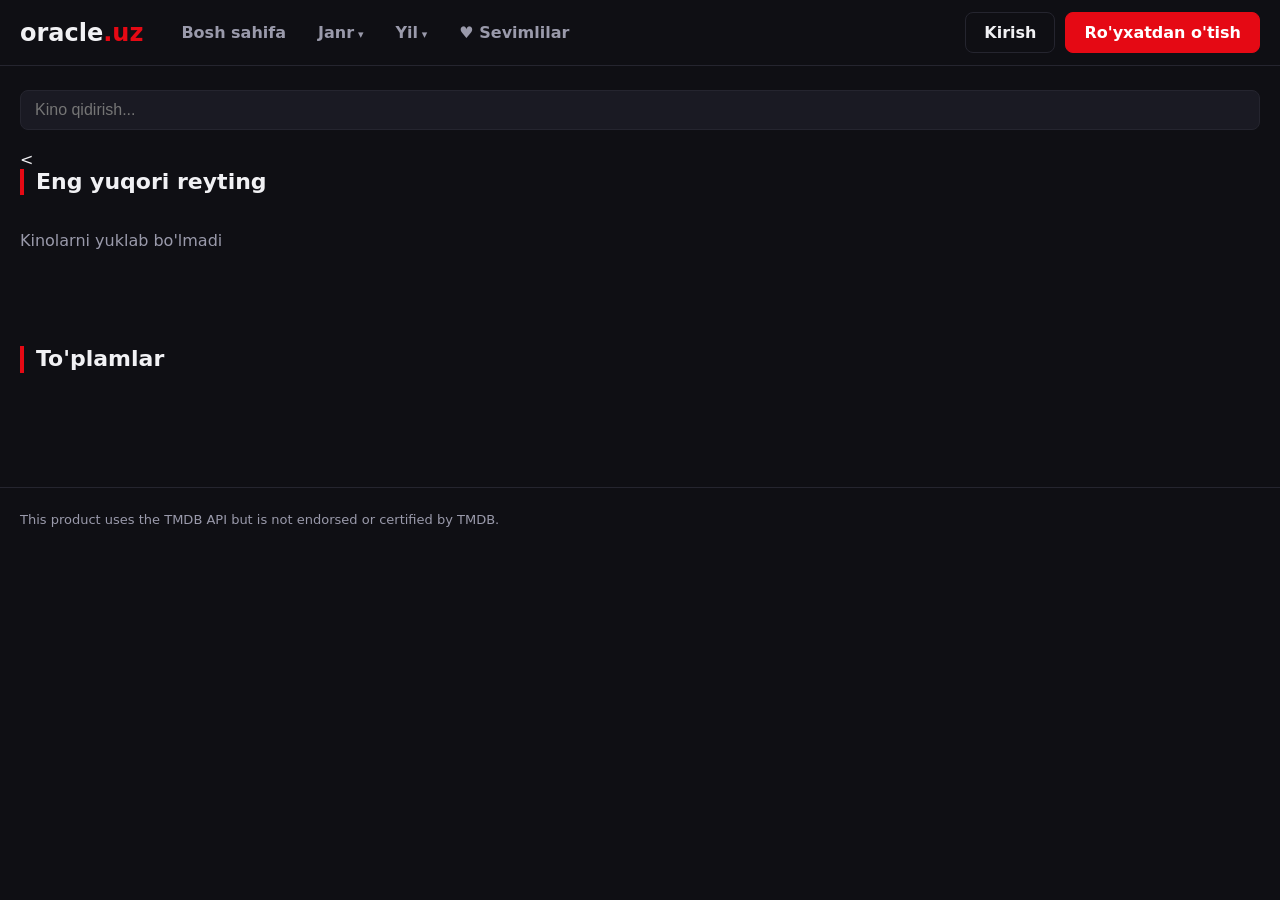
==== index.html @ d63a93d4 "Initial commit" ====
<!DOCTYPE html>
<html lang="uz">
<head>
  <meta charset="UTF-8">
  <meta name="viewport" content="width=device-width, initial-scale=1.0">
  <title>oracle.uz</title>
  <link rel="stylesheet" href="https://unpkg.com/aos@2.3.1/dist/aos.css">
  <link rel="stylesheet" href="css/style.css">
</head>
<body>
  <div id="site-header"></div>

  <main>
    <div class="toolbar">
      <input type="search" id="search" placeholder="Kino qidirish..." autocomplete="off">
    </div>

    <div id="home-sections">
      <section class="hero" id="hero">
        <div id="hero-slides"></div>
        <div class="hero-dots" id="hero-dots"></div>
      </section>

      <div id="rows"></div>
    </div>

    <<h2 id="grid-title">Eng yuqori reyting</h2>
    <div id="movie-grid"></div>
    <nav class="pagination" id="pagination" aria-label="Sahifalar"></nav>

    <section class="collections-section" id="home-bottom" data-aos="fade-up">
      <h2>To'plamlar</h2>
      <div class="collections" id="collections"></div>
    </section>
  </main>

  <footer class="footer">
    This product uses the TMDB API but is not endorsed or certified by TMDB.
  </footer>

  <script src="https://unpkg.com/aos@2.3.1/dist/aos.js"></script>
  <script src="js/aos-init.js"></script>
  <script src="js/api.js"></script>
  <script src="js/favorites.js"></script>
  <script src="js/card.js"></script>
  <script src="js/header.js"></script>
  <script src="js/app.js"></script>
  <script src="js/hero.js"></script>
  <script src="js/rows.js"></script>
  <script src="js/collections.js"></script>
</body>
</html>
---- css/style.css ----
/* 1. RANGLAR VA SOZLAMALAR (hammasi shu yerda) */
:root {
  --bg: #0f0f14;        /* asosiy fon */
  --card: #1a1a23;      /* kartochka foni */
  --text: #f1f1f4;      /* asosiy matn */
  --muted: #9a9aab;     /* xira matn */
  --accent: #e50914;    /* urg'u rangi (qizil) */
}

/* 2. HAMMA ELEMENTGA UMUMIY QOIDA */
* {
  box-sizing: border-box;
  margin: 0;
  padding: 0;
}

body {
  background: var(--bg);
  color: var(--text);
  font-family: system-ui, Arial, sans-serif;
}

/* 3. SARLAVHA (header) */
.header {
  padding: 16px 20px;
  border-bottom: 1px solid #25252f;
}

.logo {
  font-size: 24px;
}

.logo span {
  color: var(--accent);
}

/* 4. ASOSIY QISM */
main {
  padding: 20px;
}

main h2 {
  margin-bottom: 16px;
}

/* 5. KINO TO'RI */
#movie-grid {
  display: grid;
  grid-template-columns: repeat(auto-fill, minmax(160px, 1fr));
  gap: 16px;
}

/* 6. KARTOCHKA */
.card {
  background: var(--card);
  border-radius: 10px;
  overflow: hidden;
  padding-bottom: 12px;
  transition: transform 0.2s;
}

.card:hover {
  transform: scale(1.04);
}

.card h3,
.card p,
.card span {
  display: block;
  padding: 0 12px;
}

.card h3 {
  margin-top: 10px;
  font-size: 16px;
}

.card p {
  color: var(--muted);
  font-size: 14px;
  margin: 4px 0;
}

/* 7. POSTER O'RNI (rasm hali yo'q, shuning uchun rangli blok) */
.poster {
  aspect-ratio: 2 / 3;
  background: linear-gradient(160deg, #2a2a3a, #14141c);
}

.card img {
  display: block;
  width: 100%;
  aspect-ratio: 2 / 3;
  object-fit: cover;
}

/* Havola kartochka bo'lib ishlashi uchun */
.card {
  display: block;
  color: inherit;
  text-decoration: none;
}

.logo a {
  color: inherit;
  text-decoration: none;
}

/* KINO SAHIFASI */
.movie {
  display: grid;
  grid-template-columns: 1fr;
  gap: 24px;
}

.movie img,
.movie .poster {
  width: 100%;
  border-radius: 10px;
}

.movie-info h2 {
  font-size: 28px;
  margin-bottom: 8px;
}

.meta {
  color: var(--muted);
  margin-bottom: 16px;
}

.overview {
  line-height: 1.6;
  margin-bottom: 24px;
}

.movie-info h3 {
  margin-bottom: 10px;
}

.trailer {
  aspect-ratio: 16 / 9;
}

.trailer iframe {
  width: 100%;
  height: 100%;
  border: 0;
  border-radius: 10px;
}

/* Keng ekranda poster chapda, matn o'ngda */
@media (min-width: 700px) {
  .movie {
    grid-template-columns: 300px 1fr;
  }
}

.toolbar {
  display: flex;
  flex-wrap: wrap;
  gap: 12px;
  margin-bottom: 20px;
}

.toolbar input,
.toolbar select {
  background: var(--card);
  color: var(--text);
  border: 1px solid #25252f;
  border-radius: 8px;
  padding: 10px 14px;
  font-size: 16px;
}

.toolbar input {
  flex: 1;
  min-width: 200px;
}

.toolbar input:focus,
.toolbar select:focus {
  outline: none;
  border-color: var(--accent);
}

/* Xabarlar to'rning to'liq kengligini egallasin */
.status {
  grid-column: 1 / -1;
  color: var(--muted);
  padding: 20px 0;
}

/* "Ko'proq yuklash" tugmasi */
.load-more {
  display: block;
  margin: 28px auto 0;
  background: var(--accent);
  color: #fff;
  border: 0;
  border-radius: 8px;
  padding: 12px 28px;
  font-size: 16px;
  cursor: pointer;
}

.load-more:disabled {
  opacity: 0.6;
  cursor: default;
}

/* MUHIM: busiz hidden ishlamaydi (pastda tushuntiraman) */
.load-more[hidden] {
  display: none;
}

/* SKELETON: yuklanish paytidagi bo'sh kartochkalar */
.skeleton:hover {
  transform: none;
}

.skeleton .poster,
.skeleton .line {
  animation: pulse 1.2s ease-in-out infinite;
}

.skeleton .line {
  height: 12px;
  margin: 12px 12px 0;
  background: #2a2a3a;
  border-radius: 6px;
}

.skeleton .line.short {
  width: 50%;
}

@keyframes pulse {
  0%, 100% { opacity: 1; }
  50% { opacity: 0.4; }
}

/* HEADER: logo chapda, menyu o'ngda */
.header {
  display: flex;
  align-items: center;
  justify-content: space-between;
}

.header nav a {
  color: var(--muted);
  text-decoration: none;
}

.header nav a:hover {
  color: var(--text);
}

/* KARTOCHKA ichidagi havola va yurakcha */
.card {
  position: relative;
}

.card-link {
  display: block;
  color: inherit;
  text-decoration: none;
}

.fav-btn {
  position: absolute;
  top: 8px;
  right: 8px;
  width: 36px;
  height: 36px;
  border: 0;
  border-radius: 50%;
  background: rgba(0, 0, 0, 0.6);
  color: #fff;
  font-size: 20px;
  line-height: 1;
  cursor: pointer;
}

.fav-btn.active {
  color: var(--accent);
}

/* Kino sahifasidagi tugma */
.movie-fav {
  background: var(--card);
  color: var(--text);
  border: 1px solid #25252f;
  border-radius: 8px;
  padding: 10px 16px;
  font-size: 16px;
  cursor: pointer;
  margin-bottom: 16px;
}

.movie-fav:hover {
  border-color: var(--accent);
}

/* HEADER: tepada qotib turadi */
.header {
  position: sticky;
  top: 0;
  z-index: 10;
  background: var(--bg);
}

/* FOOTER */
.footer {
  margin-top: 40px;
  padding: 24px 20px;
  border-top: 1px solid #25252f;
  color: var(--muted);
  font-size: 13px;
}

/* KINO SAHIFASI: orqa fon rasmi */
.backdrop {
  aspect-ratio: 16 / 7;
  margin-bottom: 24px;
  border-radius: 12px;
  background-size: cover;
  background-position: center;
  /* pastki qismi qorong'ilashib fonga qo'shilib ketadi */
  -webkit-mask-image: linear-gradient(to bottom, #000 40%, transparent);
  mask-image: linear-gradient(to bottom, #000 40%, transparent);
}

/* O'XSHASH KINOLAR: gorizontal qator */
.similar {
  margin-top: 40px;
}

.similar h3 {
  margin-bottom: 12px;
}

.row {
  display: flex;
  gap: 16px;
  overflow-x: auto;
  padding-bottom: 12px;
}

.row .card {
  flex: 0 0 150px;
}

/* AOS yon tomonga siljiganda sahifada gorizontal chiziq paydo bo'lmasligi uchun */
main {
  overflow-x: clip;
}

/* Sarlavha 2 qatordan oshmasin, kartochkalar bir xil balandlikda bo'lsin */
.card h3 {
  display: -webkit-box;
  -webkit-line-clamp: 2;
  -webkit-box-orient: vertical;
  overflow: hidden;
  min-height: 3em;
}

/* HERO BANNER */
.hero {
  position: relative;
  height: 420px;
  margin-bottom: 28px;
  border-radius: var(--radius);
  overflow: hidden;
  background: var(--surface);
}

.hero-slide {
  position: absolute;
  inset: 0;
  display: flex;
  align-items: flex-end;
  background-size: cover;
  background-position: center top;
  opacity: 0;
  pointer-events: none;
  transition: opacity 0.8s ease;
}

.hero-slide.active {
  opacity: 1;
  pointer-events: auto;
}

/* rasm ustidagi qorong'i parda: matn o'qilishi uchun */
.hero-slide::before {
  content: "";
  position: absolute;
  inset: 0;
  background:
    linear-gradient(to top, rgba(11, 11, 16, 0.95) 5%, rgba(11, 11, 16, 0.4) 50%, rgba(11, 11, 16, 0.1)),
    linear-gradient(to right, rgba(11, 11, 16, 0.7), transparent 60%);
}

.hero-content {
  position: relative;
  max-width: 560px;
  padding: 24px;
}

.hero-slide.active .hero-content {
  animation: heroIn 0.8s ease both;
}

@keyframes heroIn {
  from { opacity: 0; transform: translateY(16px); }
  to   { opacity: 1; transform: none; }
}

.hero-meta {
  color: var(--muted);
  font-weight: 500;
  margin-bottom: 8px;
}

.hero-content h2 {
  font-size: 28px;
  line-height: 1.15;
  margin-bottom: 12px;
}

.hero-overview {
  display: -webkit-box;
  -webkit-line-clamp: 3;
  -webkit-box-orient: vertical;
  overflow: hidden;
  color: #d0d0da;
  font-size: 15px;
  margin-bottom: 18px;
}

/* UMUMIY TUGMA */
.btn {
  display: inline-block;
  background: var(--accent);
  color: #fff;
  text-decoration: none;
  font-weight: 700;
  padding: 12px 24px;
  border-radius: 8px;
  transition: background 0.2s;
}

.btn:hover {
  background: var(--accent-hover);
}

/* NUQTALAR */
.hero-dots {
  position: absolute;
  right: 20px;
  bottom: 20px;
  display: flex;
  gap: 8px;
}

.hero-dot {
  width: 10px;
  height: 10px;
  padding: 0;
  border: 0;
  border-radius: 5px;
  background: rgba(255, 255, 255, 0.35);
  cursor: pointer;
  transition: width 0.3s, background 0.3s;
}

.hero-dot.active {
  width: 28px;
  background: var(--accent);
}

/* Keng ekran */
@media (min-width: 700px) {
  .hero {
    height: 520px;
  }

  .hero-content {
    padding: 48px;
  }

  .hero-content h2 {
    font-size: 44px;
  }

  .hero-overview {
    font-size: 16px;
  }
}

/* ===== 10-QADAM: yangi qoidalar eskilarini bosadi ===== */

:root {
  --surface: #14141c;
  --border: #25252f;
  --radius: 12px;
  --accent-hover: #ff2530;
  --container: 1280px;
}

/* hidden atributi har doim ishlasin (display qoidalari uni bosib ketmasin) */
[hidden] {
  display: none !important;
}

/* HEADER va ASOSIY QISM: kontent markazda, 1280px dan kengaymaydi */
.header {
  display: block;
  padding: 0;
}

.header-inner {
  max-width: var(--container);
  margin: 0 auto;
  padding: 14px 20px;
  display: flex;
  align-items: center;
  justify-content: space-between;
}

main {
  max-width: var(--container);
  margin: 0 auto;
  padding: 24px 20px;
}

.footer {
  max-width: var(--container);
  margin-left: auto;
  margin-right: auto;
}

/* KATTAROQ KARTOCHKALAR */
#movie-grid {
  grid-template-columns: repeat(auto-fill, minmax(150px, 1fr));
  gap: 20px;
}

@media (min-width: 700px) {
  #movie-grid {
    grid-template-columns: repeat(auto-fill, minmax(190px, 1fr));
  }
}

@media (min-width: 1000px) {
  #movie-grid {
    grid-template-columns: repeat(auto-fill, minmax(220px, 1fr));
  }
}

/* HOVER: AOS ga bog'liq emas, har doim ishlaydi */
.card {
  transition: transform 0.25s ease, box-shadow 0.25s ease;
}

.card:hover {
  transform: translateY(-6px);
  box-shadow: 0 14px 30px rgba(0, 0, 0, 0.55);
}

.card img {
  transition: transform 0.4s ease;
}

.card:hover img {
  transform: scale(1.06);
}

.skeleton:hover {
  transform: none;
  box-shadow: none;
}

/* SARLAVHALAR: chap tomonda rangli chiziq */
#grid-title,
.row-head h2 {
  padding-left: 12px;
  border-left: 4px solid var(--accent);
  font-size: 22px;
  line-height: 1.2;
}

/* GORIZONTAL QATORLAR */
.row-section {
  margin-bottom: 36px;
}

.row-head {
  display: flex;
  align-items: center;
  justify-content: space-between;
  margin-bottom: 14px;
}

.row-head h2 {
  margin: 0;
}

.row-arrows {
  display: flex;
  gap: 8px;
}

.arrow {
  width: 40px;
  height: 40px;
  border: 1px solid var(--border);
  border-radius: 10px;
  background: var(--card);
  color: var(--text);
  font-size: 22px;
  line-height: 1;
  cursor: pointer;
  transition: background 0.2s, border-color 0.2s;
}

.arrow:hover {
  background: var(--accent);
  border-color: var(--accent);
}

.row {
  scroll-snap-type: x proximity;
}

.row .card {
  flex: 0 0 170px;
  scroll-snap-align: start;
}

@media (min-width: 1000px) {
  .row .card {
    flex: 0 0 220px;
  }
}

/* Qatorlar ssahifasida scrollbar yashirinadi (strelkalar bor) */
.row-section .row {
  scrollbar-width: none;
}

.row-section .row::-webkit-scrollbar {
  display: none;
}

/* ===== 11-QADAM: yangi header va menyu ===== */

:root {
  --surface: #14141c;
  --border: #25252f;
  --radius: 12px;
  --accent-hover: #ff2530;
  --container: 1280px;
}

[hidden] {
  display: none !important;
}

/* Header o'rovchisi qotib turadi.
   MUHIM: sticky faqat ota-elementi ichida ishlaydi, shuning uchun
   sticky ni <header> ga emas, uni o'rab turgan #site-header ga beramiz */
#site-header {
  position: sticky;
  top: 0;
  z-index: 50;
}

.header {
  position: relative;
  top: auto;
  z-index: auto;
  display: block;
  padding: 0;
}

.header-inner {
  max-width: var(--container);
  margin: 0 auto;
  padding: 12px 20px;
  display: flex;
  align-items: center;
  gap: 24px;
}

.logo {
  font-size: 24px;
  font-weight: 800;
  white-space: nowrap;
}

/* MENYU */
.menu {
  flex: 1;
  display: flex;
  align-items: center;
  justify-content: space-between;
  gap: 16px;
}

.nav {
  display: flex;
  align-items: center;
  gap: 4px;
}

.header .nav-link {
  display: block;
  padding: 10px 14px;
  border-radius: 8px;
  color: var(--muted);
  text-decoration: none;
  font-weight: 600;
  cursor: pointer;
  list-style: none;
  transition: color 0.2s, background 0.2s;
}

.header .nav-link:hover,
.header .dd[open] > summary {
  color: var(--text);
  background: var(--card);
}

.header summary::-webkit-details-marker {
  display: none;
}

.header summary.nav-link::after {
  content: " ▾";
  font-size: 11px;
}

/* JANR va YIL ochiladigan ro'yxati */
.dd {
  position: relative;
}

.dd-panel {
  position: absolute;
  top: calc(100% + 8px);
  left: 0;
  z-index: 60;
  width: 340px;
  max-height: 60vh;
  overflow-y: auto;
  padding: 10px;
  display: grid;
  grid-template-columns: 1fr 1fr;
  gap: 2px;
  background: var(--surface);
  border: 1px solid var(--border);
  border-radius: var(--radius);
  box-shadow: 0 20px 40px rgba(0, 0, 0, 0.5);
}

.dd-panel.years {
  width: 300px;
  grid-template-columns: repeat(4, 1fr);
}

.header .dd-panel a {
  padding: 8px 10px;
  border-radius: 6px;
  color: var(--text);
  font-size: 14px;
  font-weight: 500;
  text-decoration: none;
}

.header .dd-panel a:hover {
  background: var(--accent);
  color: #fff;
}

/* KIRISH va RO'YXATDAN O'TISH */
.auth {
  display: flex;
  gap: 10px;
}

.btn-ghost,
.btn-solid {
  font: inherit;
  font-weight: 600;
  padding: 10px 18px;
  border-radius: 8px;
  cursor: pointer;
  transition: background 0.2s, border-color 0.2s;
}

.btn-ghost {
  background: transparent;
  color: var(--text);
  border: 1px solid var(--border);
}

.btn-ghost:hover {
  border-color: var(--accent);
}

.btn-solid {
  background: var(--accent);
  color: #fff;
  border: 1px solid var(--accent);
}

.btn-solid:hover {
  background: var(--accent-hover);
  border-color: var(--accent-hover);
}

/* TELEFON TUGMASI (☰) */
.burger {
  display: none;
  margin-left: auto;
  width: 42px;
  height: 42px;
  background: var(--card);
  color: var(--text);
  border: 1px solid var(--border);
  border-radius: 8px;
  font-size: 20px;
  cursor: pointer;
}

/* TELEFON VA PLANSHET: menyu ☰ orqasiga yashirinadi */
@media (max-width: 899px) {
  .burger {
    display: block;
  }

  .menu {
    display: none;
    position: absolute;
    top: 100%;
    left: 0;
    right: 0;
    flex-direction: column;
    align-items: stretch;
    gap: 16px;
    padding: 12px 20px 20px;
    max-height: calc(100vh - 70px);
    overflow-y: auto;
    background: var(--bg);
    border-bottom: 1px solid var(--border);
  }

  .menu.open {
    display: flex;
  }

  .nav {
    flex-direction: column;
    align-items: stretch;
  }

  .dd-panel,
  .dd-panel.years {
    position: static;
    width: auto;
    max-height: none;
    margin: 4px 0 8px;
    box-shadow: none;
  }

  .auth .btn-ghost,
  .auth .btn-solid {
    flex: 1;
  }
}

/* ===== 12-QADAM: To'plamlar ===== */

.collections-section {
  margin-bottom: 36px;
}

.collections-section h2 {
  margin-bottom: 14px;
  padding-left: 12px;
  border-left: 4px solid var(--accent);
  font-size: 22px;
  line-height: 1.2;
}

.collections {
  display: grid;
  grid-template-columns: 1fr;
  gap: 20px;
}

@media (min-width: 800px) {
  .collections {
    grid-template-columns: 1fr 1fr;
  }
}

.collection {
  display: flex;
  flex-direction: column;
  background: var(--surface);
  border: 1px solid var(--border);
  border-radius: 16px;
  overflow: hidden;
  color: inherit;
  text-decoration: none;
  transition: transform 0.25s, border-color 0.25s, box-shadow 0.25s;
}

.collection:hover {
  transform: translateY(-4px);
  border-color: var(--accent);
  box-shadow: 0 14px 30px rgba(0, 0, 0, 0.5);
}

/* Ma'lumot kelguncha: miltillovchi bo'sh blok */
.collection:empty {
  min-height: 300px;
  animation: pulse 1.2s ease-in-out infinite;
}

/* KOLLAJ: qiya kesilgan, bir-birining ustiga chiqib turgan posterlar */
.collage {
  display: flex;
  height: 200px;
  background: #0b0b10;
  overflow: hidden;
}

.collage img {
  flex: none;
  width: 23%;
  height: 100%;
  margin-left: -4%;
  object-fit: cover;
  clip-path: polygon(10% 0, 100% 0, 90% 100%, 0 100%);
  transition: transform 0.4s ease;
}

.collage img:first-child {
  margin-left: 0;
}

.collection:hover .collage img {
  transform: scale(1.05);
}

.collection-body {
  padding: 18px 20px 20px;
}

.collection-body h3 {
  font-size: 20px;
  margin-bottom: 6px;
}

.collection-body p {
  color: var(--muted);
  font-size: 14px;
  margin-bottom: 14px;
}

.collection-count {
  color: var(--accent);
  font-weight: 700;
  font-size: 14px;
}

/* Telefonda strelka kerak emas: barmoq bilan suriladi */
@media (max-width: 699px) {
  .row-arrows {
    display: none;
  }
}

/* ===== 13-QADAM: sahifalash ===== */

/* Sticky header sarlavhani yopib qo'ymasligi uchun: sahifaga o'tganda
   sarlavha headerdan 90px pastda to'xtaydi */
#grid-title {
  scroll-margin-top: 90px;
}

.pagination {
  display: flex;
  flex-wrap: wrap;
  justify-content: center;
  align-items: center;
  gap: 8px;
  margin: 32px 0 44px;
}

.page-btn {
  min-width: 44px;
  height: 44px;
  padding: 0 12px;
  border: 1px solid var(--border);
  border-radius: 10px;
  background: var(--card);
  color: var(--text);
  font: inherit;
  font-weight: 700;
  cursor: pointer;
  transition: background 0.2s, border-color 0.2s;
}

.page-btn:hover:not(:disabled):not(.active) {
  border-color: var(--accent);
}

.page-btn.active {
  background: var(--accent);
  border-color: var(--accent);
  color: #fff;
  cursor: default;
}

.page-btn:disabled {
  opacity: 0.35;
  cursor: default;
}

.page-dots {
  color: var(--muted);
  padding: 0 4px;
}

@media (max-width: 520px) {
  .pagination {
    gap: 6px;
  }

  .page-btn {
    min-width: 38px;
    height: 38px;
    padding: 0 8px;
  }
}
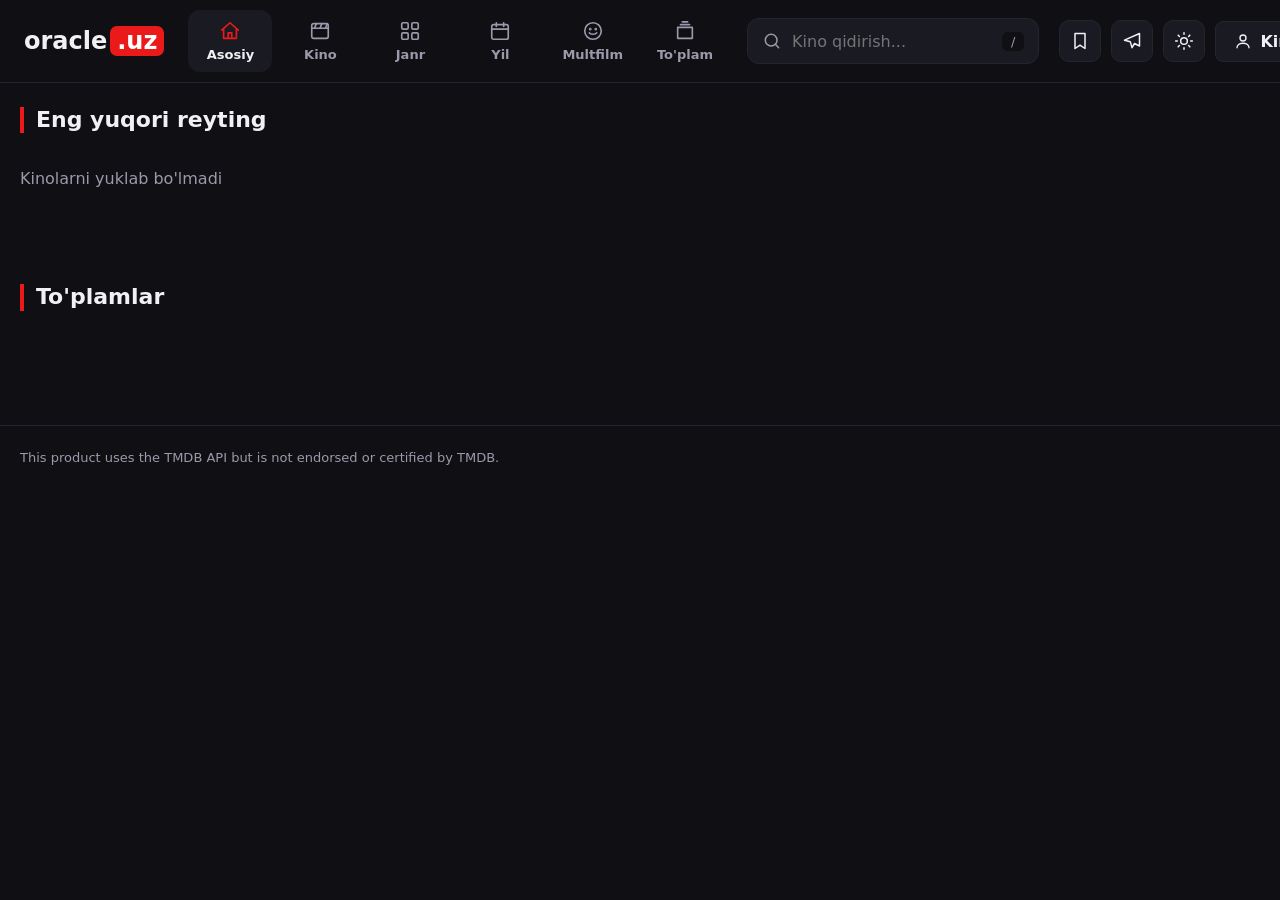
==== commit 65ebd26c: "yangilangan header qismi ikonkalar menu" ====
--- a/index.html
+++ b/index.html
@@ -24,7 +24,7 @@
       <div id="rows"></div>
     </div>
 
-    <<h2 id="grid-title">Eng yuqori reyting</h2>
+    <h2 id="grid-title">Eng yuqori reyting</h2>
     <div id="movie-grid"></div>
     <nav class="pagination" id="pagination" aria-label="Sahifalar"></nav>
 
--- a/css/style.css
+++ b/css/style.css
@@ -1047,4 +1047,200 @@
     height: 38px;
     padding: 0 8px;
   }
+}
+
+/* ===== FREEKINO USLUBI: ikonkali menyu ===== */
+
+/* Logotip: ".uz" ko'k yorliq ko'rinishida */
+.logo span {
+  background: var(--accent);
+  color: #fff;
+  padding: 1px 7px;
+  margin-left: 3px;
+  border-radius: 7px;
+}
+
+/* Menyu elementi: ikonka tepada, nomi pastida */
+.nav {
+  gap: 6px;
+}
+
+.header .nav-link {
+  display: flex;
+  flex-direction: column;
+  align-items: center;
+  gap: 5px;
+  min-width: 84px;
+  padding: 10px 14px;
+  font-size: 13px;
+  border-radius: 12px;
+}
+
+.header .nav-link svg {
+  width: 22px;
+  height: 22px;
+}
+
+/* Eski ▾ belgisi endi kerak emas */
+.header summary.nav-link::after {
+  content: none;
+}
+
+/* Faol bo'lim ajralib turadi */
+.header .nav-link.active {
+  color: var(--text);
+  background: var(--card);
+}
+
+.header .nav-link.active svg {
+  color: var(--accent);
+}
+
+/* O'ng tomon: qidiruv ikonkasi, Kirish */
+.auth {
+  align-items: center;
+}
+
+.icon-btn {
+  display: grid;
+  place-items: center;
+  width: 42px;
+  height: 42px;
+  background: var(--card);
+  color: var(--text);
+  border: 1px solid var(--border);
+  border-radius: 10px;
+  cursor: pointer;
+  transition: border-color 0.2s, color 0.2s;
+}
+
+.icon-btn svg {
+  width: 20px;
+  height: 20px;
+}
+
+.icon-btn:hover {
+  border-color: var(--accent);
+  color: var(--accent);
+}
+
+.btn-icon {
+  display: inline-flex;
+  align-items: center;
+  gap: 8px;
+  background: var(--card);
+}
+
+.btn-icon svg {
+  width: 18px;
+  height: 18px;
+}
+
+/* Telefonda menyu ro'yxat ko'rinishida (ikonka chapda) */
+@media (max-width: 899px) {
+  .header .nav-link {
+    flex-direction: row;
+    justify-content: flex-start;
+    gap: 12px;
+    min-width: 0;
+    font-size: 15px;
+  }
+
+  .auth {
+    flex-wrap: wrap;
+  }
+
+  .auth .btn-ghost,
+  .auth .btn-solid {
+    flex: 1;
+  }
+}
+:root {
+  --container: 1760px;
+  }
+
+  /* ===== HEADER TUZATISH ===== */
+:root {
+  --accent: #ea1a1a;
+  --accent-hover: #ea1a1a;
+  --container: 100%;
+}
+
+.header .header-inner {
+  max-width: none;
+  padding: 10px 24px;
+  gap: 24px;
+}
+
+.header .menu {
+  flex: 1;
+  display: flex;
+  align-items: center;
+  gap: 20px;
+}
+
+.header .hdr-search {
+  flex: 1;
+  max-width: 560px;
+  display: flex;
+  flex-direction: row;
+  align-items: center;
+  gap: 10px;
+  height: 46px;
+  padding: 0 14px;
+  background: var(--card);
+  border: 1px solid var(--border);
+  border-radius: 12px;
+  color: var(--muted);
+  cursor: text;
+}
+
+.header .hdr-search:focus-within {
+  border-color: var(--accent);
+}
+
+.header .hdr-search svg {
+  width: 20px;
+  height: 20px;
+  flex: none;
+}
+
+.header .hdr-search input {
+  flex: 1;
+  min-width: 0;
+  background: none;
+  border: 0;
+  outline: none;
+  color: var(--text);
+  font: inherit;
+}
+
+.header .hdr-search kbd {
+  font: inherit;
+  font-size: 13px;
+  padding: 2px 9px;
+  border-radius: 6px;
+  background: var(--bg);
+  color: var(--muted);
+}
+
+.header .actions {
+  margin-left: auto;
+  display: flex;
+  flex-direction: row;
+  align-items: center;
+  gap: 10px;
+}
+
+.header .icon-btn.active {
+  color: var(--accent);
+  border-color: var(--accent);
+}
+
+.header a.icon-btn {
+  text-decoration: none;
+}
+
+.toolbar {
+  display: none;
 }
